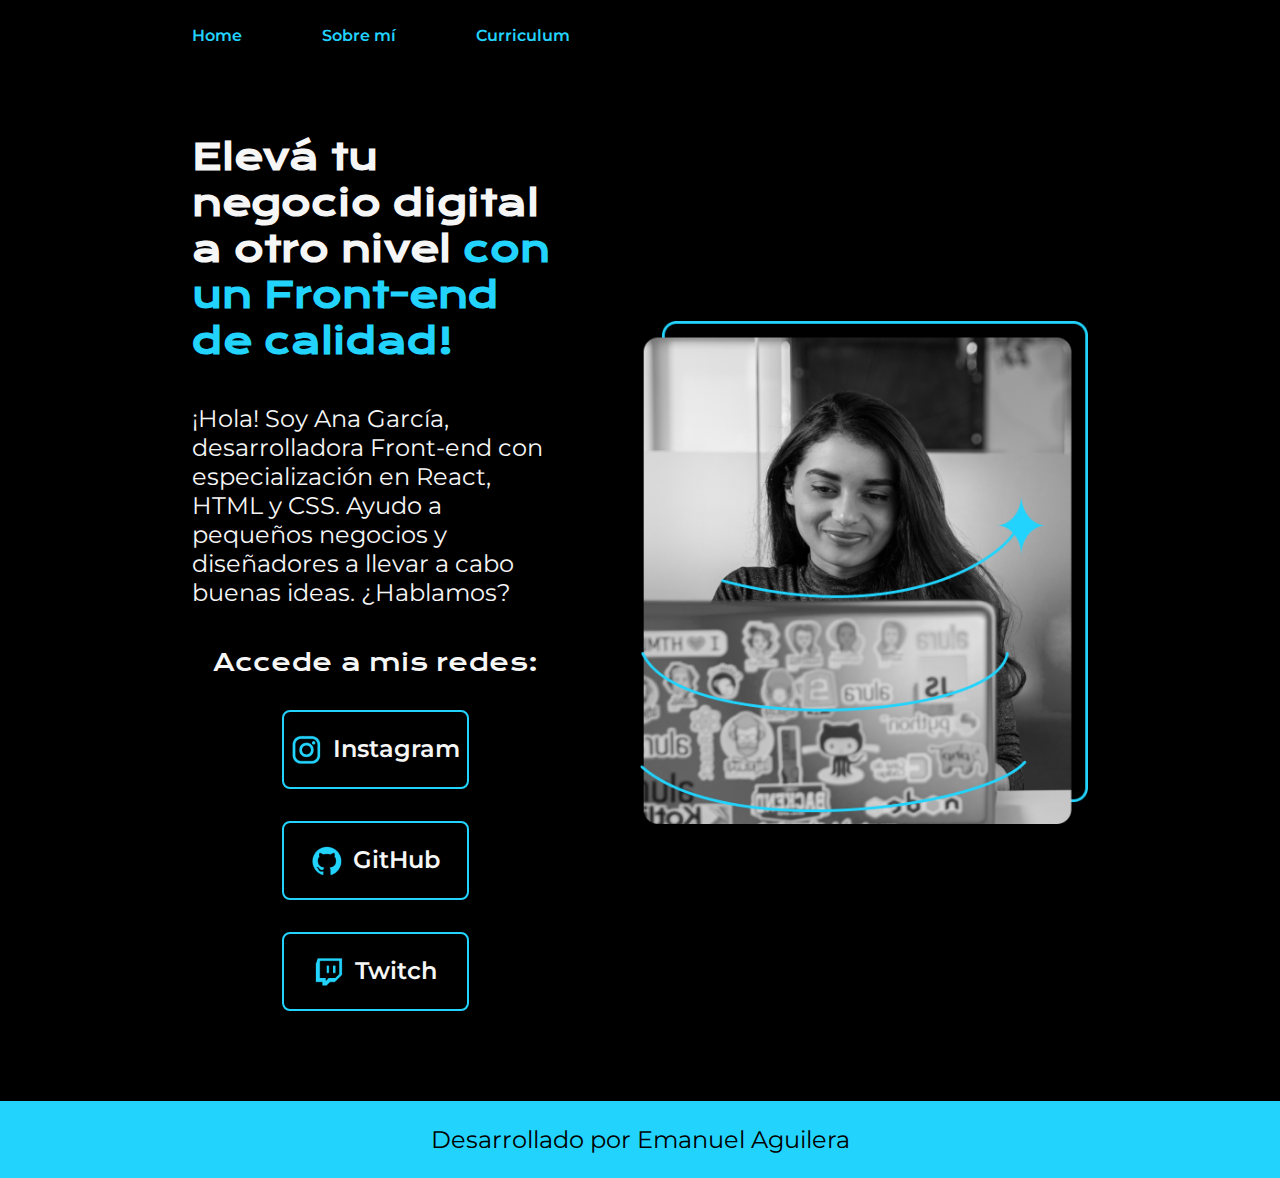
==== index.html @ 52ef13d5 "Add files via upload" ====
<!DOCTYPE html>
<html lang="es">
<head>
    <meta charset="UTF-8">
    <meta name="viewport" content="width=device-width, initial-scale=1.0">
    <title>Portafolio</title>
    <link rel="stylesheet" href="./styles/style.css">
</head>
<body>
    <header class="header">
        <nav class="header__menu">
            <a href="index.html" class="header__menu__link">Home</a>
            <a href="about.html" class="header__menu__link">Sobre mí</a>
            <a href="curriculum.html" class="header__menu__link">Curriculum</a>
        </nav>
    </header>
    <main class="presentacion">
        <section class="presentacion__contenido">
            <h1 class="presentacion__contenido__titulo">Elevá tu negocio digital a otro nivel <strong class="titulo-destaque">con un Front-end de calidad!</strong> </h1>
            <p class="presentacion__contenido__texto">
                ¡Hola! Soy Ana García, desarrolladora Front-end con especialización en React, HTML y CSS. Ayudo a pequeños negocios y diseñadores a llevar a cabo buenas ideas. ¿Hablamos?
            </p>
            <div class="presentacion__enlaces">
                <h2 class="presentacion__enlaces__subtitulo">Accede a mis redes:</h2>
                <a class="presentacion__enlaces__link" href="https://www.instagram.com/">
                    <img src="./assets/instagram.png" alt="logo instagram">Instagram</a>
                <a class="presentacion__enlaces__link" href="https://www.GitHub.com/">
                    <img src="./assets/github.png" alt="logo github">GitHub</a>
                <a class="presentacion__enlaces__link" href="https://www.twitch.com/">
                    <img src="./assets/twitch.png" alt="logo teitch">Twitch</a>

            </div>
        </section>
        <img class="presentacion__imagen" src="assets/image.png" alt="Imagen Ana">
    </main>
    <footer class="footer">
        <p>Desarrollado por Emanuel Aguilera</p>
    </footer>
</body>
</html>
---- styles/style.css ----
@import url('https://fonts.googleapis.com/css2?family=Krona+One&family=Montserrat:ital,wght@0,100..900;1,100..900&display=swap');

:root{
    --color-primario: #000000;
    --color-secundario: #f6f6f6;
    --color-terciario: #22D4FD;
    --color-hover: #272727;

    --fuente-montserrat: 'Montserrat', sans-serif;
    --fuente-krona: 'Krona One', sans-serif;
}

*{
    padding: 0;
    margin: 0;
}

body {
    background-color: var(--color-primario);
    color: var(--color-secundario);
    box-sizing: border-box;
}

.header{
    padding: 2% 0% 0% 15%;
}

.header__menu{
    display: flex;
    gap: 80px;
}

.header__menu__link{
    font-family: var(--fuente-montserrat);
    font-weight: 600;
    color: var(--color-terciario);
    text-decoration: none;
}

.presentacion {
    margin: 7% 15%;
    display: flex;
    align-items: center;
    justify-content: space-between;
    gap: 82px;
}

.presentacion__contenido {
    width: 50%;
    display: flex;
    flex-direction: column;
    gap: 40px;
}

.presentacion__contenido__titulo {
    font-size: 2.25rem;
    font-family: var(--fuente-krona);
}

.titulo-destaque {
    color: var(--color-terciario);
}

.presentacion__contenido__texto {
    font-size: 1.5rem;
    font-family: var(--fuente-montserrat);
}

.presentacion__enlaces {
    display: flex;
    justify-content: space-between;
    flex-direction: column;
    align-items: center;
    gap: 32px;
}

.presentacion__enlaces__subtitulo {
    font-family: var(--fuente-krona);
    font-size: 1.5rem;
    font-weight: 400;
}

.presentacion__enlaces__link {
    width: 50%;
    text-align: center;
    padding: 21.5px 0;
    border-radius: 8px;
    font-family: var(--fuente-montserrat);
    font-size: 1.5rem;
    font-weight: 600;
    text-decoration: none;
    color: var(--color-secundario);
    border: 2px solid var(--color-terciario);
    display: flex;
    justify-content: center;
    gap: 10px;
}

.presentacion__enlaces__link:hover {
    background-color: var(--color-hover);
}

.presentacion__imagen{
    width: 50%;
}


.footer{
    background-color: var(--color-terciario);
    padding: 1.5rem;
    color: var(--color-primario);
    text-align: center;
    font-family: var(--fuente-montserrat);
    font-size: 1.5rem;
    font-weight: 400;
}

.presentacion__contenido__texto a{
    text-decoration: none;
    color: var(--color-terciario);
}

@media (max-width: 1200px) {
    .header{
        padding: 10%;
    }
    
    .header__menu{
        justify-content: center;
    }
    
    .presentacion {
        flex-direction: column-reverse;
        padding: 5%;
    }

    .presentacion__contenido {
        width: auto;
    }
}
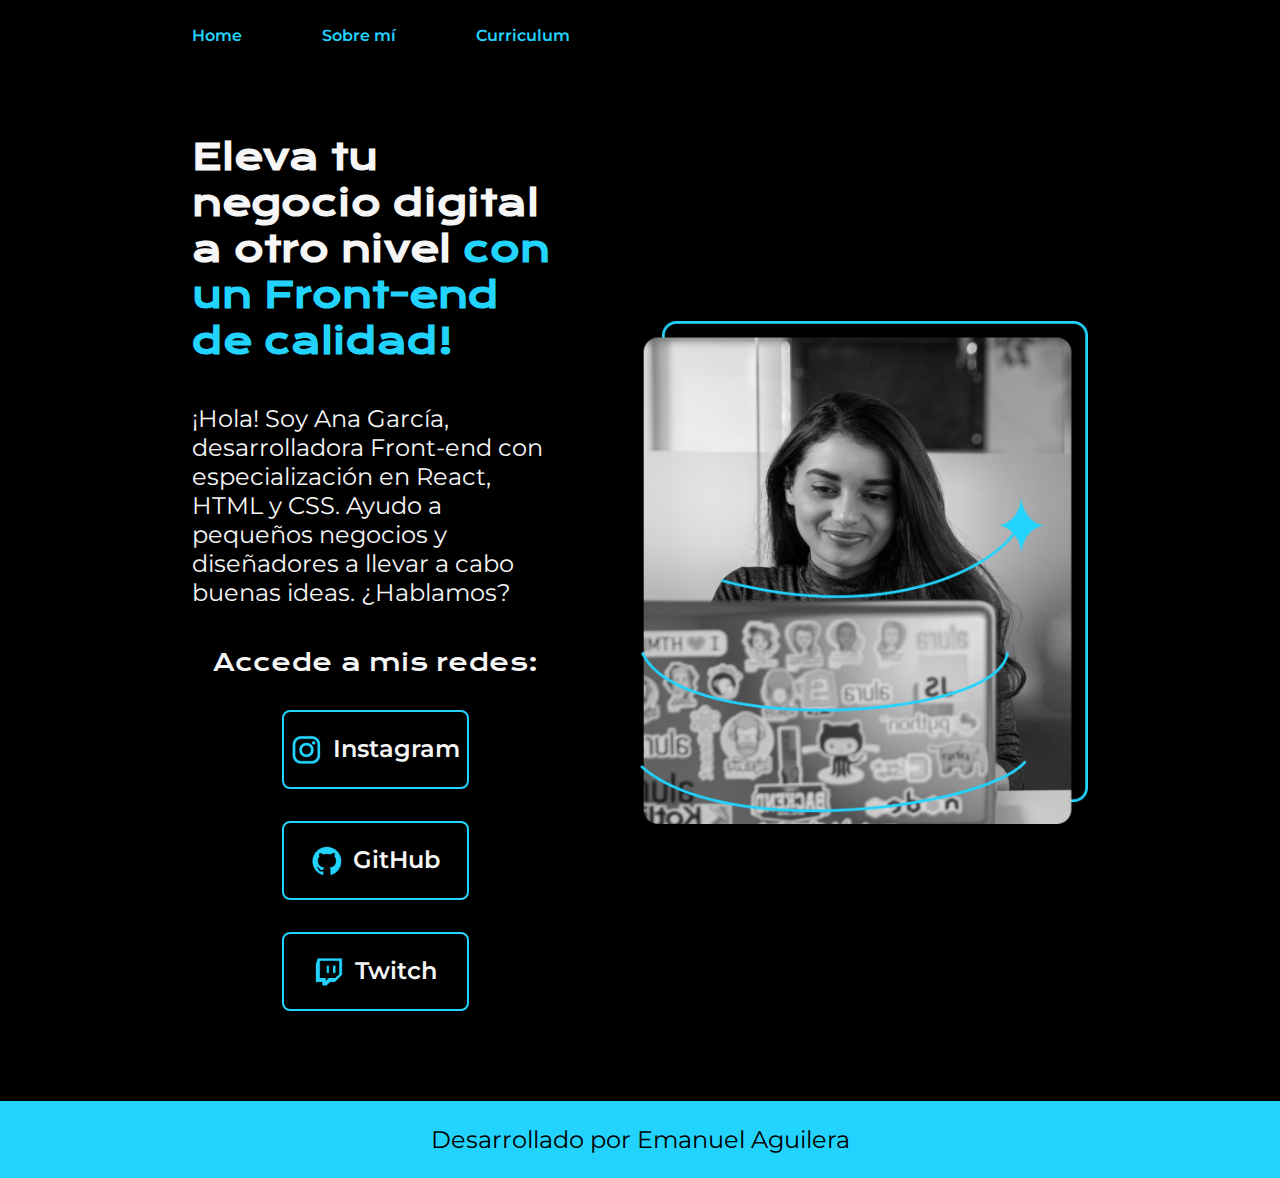
==== commit a5660c60: "Add files via upload" ====
--- a/index.html
+++ b/index.html
@@ -16,7 +16,7 @@
     </header>
     <main class="presentacion">
         <section class="presentacion__contenido">
-            <h1 class="presentacion__contenido__titulo">Elevá tu negocio digital a otro nivel <strong class="titulo-destaque">con un Front-end de calidad!</strong> </h1>
+            <h1 class="presentacion__contenido__titulo">Eleva tu negocio digital a otro nivel <strong class="titulo-destaque">con un Front-end de calidad!</strong> </h1>
             <p class="presentacion__contenido__texto">
                 ¡Hola! Soy Ana García, desarrolladora Front-end con especialización en React, HTML y CSS. Ayudo a pequeños negocios y diseñadores a llevar a cabo buenas ideas. ¿Hablamos?
             </p>
